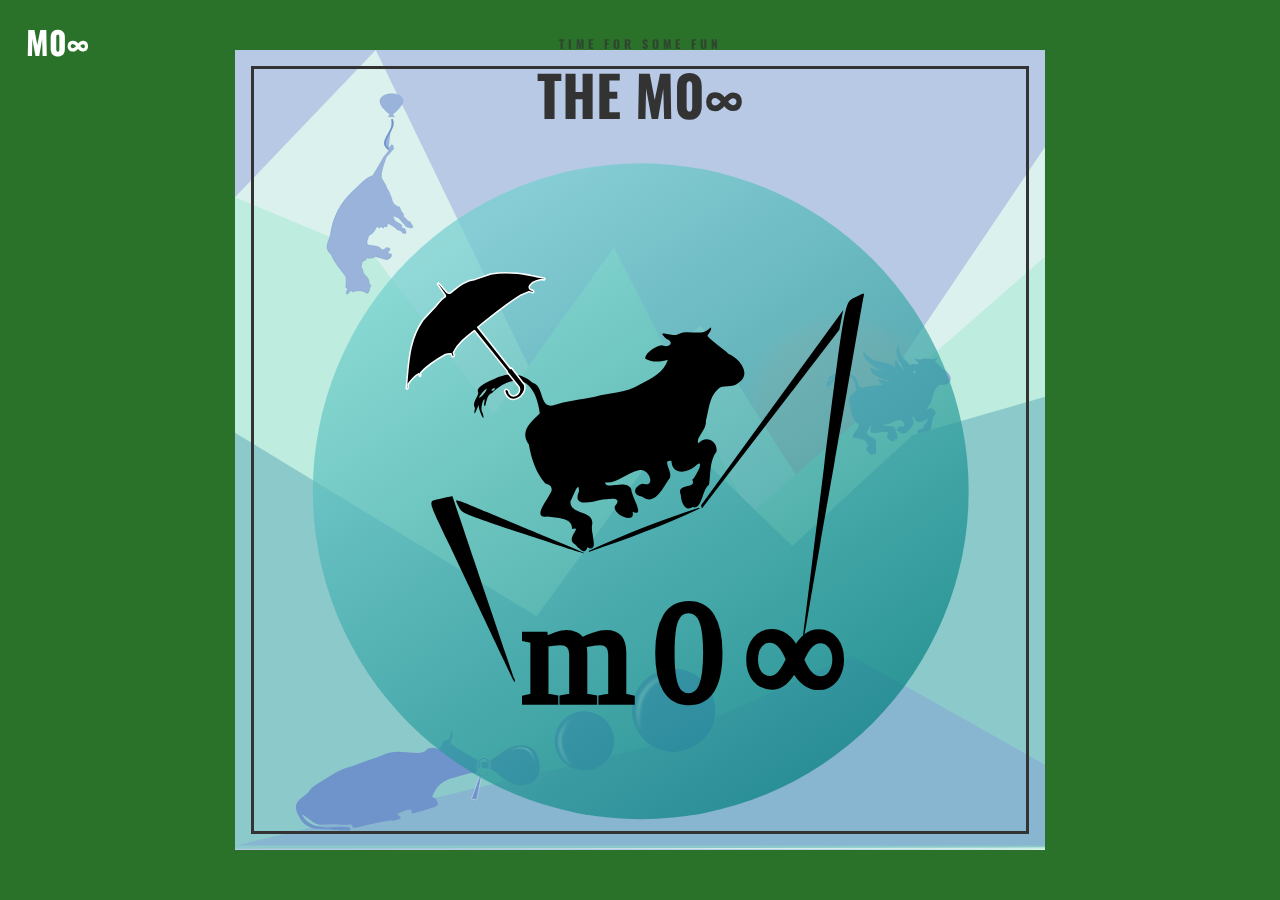
==== index.html @ 308d3264 "Update index.html" ====
<!DOCTYPE html>
<html lang="en">
<head>
    <meta charset="UTF-8">
    <meta http-equiv="X-UA-Compatible" content="IE=edge">
    <meta name="viewport" content="width=device-width, initial-scale=1.0">
    <link rel="stylesheet" href="estilos.css">
    <title>Cow 3D</title>
</head>
<body>
  <h1><a href="index.html">M0&#8734;</a></h1>
    <div class="card">
        <div class="card__content">
          <div class="card__front">
            <h3 class="card__title">The M0&#8734;
		    <img src="svg/cow_equil_anim.svg" alt="cow equil anim">
            </h3>    
            <p class="card__subtitle">Time for some fun</p>
          </div> 
          
          <div class="card__back">
            <p class="card__body"><p>SVG and CSS!</p>
            <p class="card__body__txt">
             <a href="sub_pages/svg_delay.html"> anima</a>
		    <span> | </span>
		   <a href="sub_pages/svg_cow.html">cow</a>
		    <span> | </span>
		   <a href="#">mouseOver</a>
            </p>
            <div class="card__body"><?xml version="1.0" encoding="UTF-8" standalone="no" ?>
              
              <svg id="svg19" version="1.1" viewBox="0 0 200 186" xmlns="http://www.w3.org/2000/svg">
                  <style id="style2">#g2825 {
                         stroke-linecap:round;
                         stroke-linejoin:round;
                         stroke: #000;
                         transform: translate(0 0);
                         transform-origin: 20% 80%;
                         animation: abana 3s .2s infinite alternate;
                     }
                     @keyframes abana {
                         0% {transform: rotate(0deg);}
                         100% {transform: rotate(10deg);}
                     }
                     #path20 {
                      stroke:rgb(144, 163, 144);
                      fill: rgb(42, 114, 42);
                      opacity: .7;
                     }</style>
                  <g id="g2825">
                   <path id="path4" d="m155 81c16-8 37-43 18-62-6-6-11-8-23-7-11 2-14 13-19 21 3 0.3 6-0.3 8 2 0 0 15-26 20-15 4 11-12 57-11 60 3-3 6-3 7 2z"/>
                   <path id="path8" d="m48 146 100-67"/>
                   <path id="path8-3" d="m49 150 106-70"/>
                   <path id="path10" d="m49 150-1-5-1-3"/>
                   <path id="path12" d="m48 146 91-112"/>
                   <path id="path14" d="m47 142 84-110"/>
                   <path id="path16" d="m47 142-5 5 0.2 7 7-4"/>
                  </g>
                  <g id="g2829">
                   <path id="path2" d="m41 146c-1 0.9-2-0.1-3 0.3-0.6 0.3-2-1-1 0.3 0.9 0.5 0.1 1-0.6 0.6-0.6-0.06-2 0.6-2 1 0.7 0.6 2 0.6 2 0.5-0.6 1-2 2-3 2-2 0.7-3 0.3-5 0.6-2 0.1-3-0.01-5 0.3-1-0.01-0.5-2-2-3-0.7-1-2-1-3-1-0.7 0.2-2 0.6-2 1 0.2 0.4-0.9 1-0.5 2-0.4 1 0.1 0.2 0.4-0.3-0.1 0.5 0.5 2 0.3 0.9-0.3-0.6 0.8-2 0.3-0.9 0.1 0.8 0.3-1 1-1 1-0.8 3-1 4-0.5 0.8 0.8 0.9 2 0.9 3-1 0.7-2 2-2 3 0.03 2 0.3 3 1 4 0.8 0.3 0.7 0.8 0.2 1-0.5 0.6-2 2-0.5 2 1 0.3 3 0.5 2 2 1-0.2-0.9 0.9 0.07 2 0.6 0.8 0.9 1 1 0.5 1 0.9 0.6-1 0.8-2 0.7-2-2-1-2-3 0.3-0.3 1-2 1-0.9-1 2 1 1 2 1 0.8 0.03 3-0.08 1 0.9-0.3 0.9 2 2 2 0.8 1 0.8 0.1-2 0.2-2-0.3-1-3-0.3-3-1 1 0.3 2-0.7 4-0.8 1-0.2 2 2 0.2 1-1 0.2-1 1-0.2 1 1 1 2-0.6 3-1 0.7-0.5-0.6-2 0.5-2-0.1 1 1 2 2 1 1-0.9 0.06 1-0.4 1 0.4 1-2 0-1 1-0.08 0.7 0.2 2 1 1 1 0.6 1-2 2-2 0.4-1 0.4-2 1-3 0.3-1-0.8-2-2-1-0.3-0.5 1-1 1-2 0.5-1 0.7-2 2-3 0.6-0.5 2 0.2 2-0.4 3-3-3-4-0.8-5zm-24 3c-0.03 0.5-2 1-0.5 0.4 0.2-0.1 0.3-0.3 0.5-0.4zm0.8 0.06c0.1 0.5-0.8 0.2 0 0z" style="stroke-width:.2;stroke:#000"/>
                   <path id="path18" d="m48 165s-6 2-14 2c-3 0.1-20 0.03-23-0.1-4-0.3-8-2-7-2 0.5-0.2 5-0.3 12-0.3 4-0.08 7-0.2 11-0.1l0.3-0.03c1 0.06 5 0.04 11-0.07 4-0.08 6-0.1 8-0.1 0 0 5-0.1 2 0.7z" style="stroke-width:.7;stroke:#000"/>
                  </g>
                  <g id="g1016" transform="translate(.2 -4)">
                   <path id="path20" d="m17 171c-1 1-1 1-3-0.2-2-1-4-1-6-0.06-1 1-1 1-3 0.4-2-1-4 2-1 4 2 1 3 1 5 0s2-1 4 0 3 1 5-0.09c1-1 1-1 3 0s3 1 5 0 2-1 3 0c2 1 3 1 5 0s2-1 3 0c2 1 3 1 5 0.09 2-1 2-1 4 0s3 1 5 0c2-2 1-5-1-4-1 0.6-1 0.5-3-0.4-2-1-4-1-6 0.06-1 1-1 1-3 0s-4-1-5-0.09c-1 1-2 1-3 0-2-1-4-1-5 0s-2 1-3 0.6c-1-2-5-1-5-0.3z">
                    <animateTransform animation-direction="alternate" attributeName="transform" dur="1s" from="1" repeatCount="indefinite" to="-1" type="translateX"/>
                   </path>
                   <use href="#path20" style="transform:translate(2px, 2px)"/>
                   <use href="#path20" style="transform:translate(-2px, 4px)"/>
                   <use href="#path20" style="transform:translate(2px, 6px)"/>
                  </g>
                 </svg>
 
              </div> 
          </div>
          
        </div>
      </div>
</body>
</html>
---- estilos.css ----
@import url('https://fonts.googleapis.com/css?family=Oswald:400,700');

:root {
  --level-one: translateZ(3rem);
  --level-two: translateZ(6rem);
  --level-three: translateZ(9rem);
  
  --fw-normal: 400;
  --fw-bold: 700;
  
  --clr: #b7c9e5;
}

*, *::before, *::after {
  box-sizing: border-box;
  margin: 0;
}

body {
  height: 100vh;
  display: grid;
  place-items: center;
  font-family: 'Oswald', sans-serif;
  background-color: rgb(42, 114, 42);
}
h1, h1 a {
  color: white;
  text-decoration: none;
  position: fixed;
  top: 2vh;
  left: 2vw;
  z-index: 1;
}
.card {
 width: 100vw;
 max-width: 90vh;
}

.card__content {
  text-align: center;
  position: relative;
  padding: 25em 5em;
  transition: transform 3s;
  /*background: pink;*/
  transform-style: preserve-3d;
}

.card:hover .card__content {
  transform: rotateY(.5turn);
}

.card__front,
.card__back {
  position: absolute;
  top: 0;
  bottom: 0;
  left: 0;
  right: 0;
  padding: 5em 3em;
  backface-visibility: hidden;
  transform-style: preserve-3d;
  display: grid;
  align-content: center;
}
.card__back {
  padding: 1rem;
}

.card__front {
  background-color: var(--clr);
  background-image: url(cows_scenary_svgomg.svg);
  background-size: cover;
  background-blend-mode: overlay;
  color: #333;
}

.card__front::before {
  content: '';
  position: absolute;
  --spacer: 1em;
  top: var(--spacer);
  bottom: var(--spacer);
  left: var(--spacer);
  right: var(--spacer);
  border: 3px solid currentColor;
  transform: var(--level-one);
}

.card__title {
  font-size: 3.5rem;
  transform: var(--level-three);
  order: 2;
  text-transform: uppercase;
}

.card__subtitle {
  transform: var(--level-two);
  text-transform: uppercase;
  letter-spacing: 4px;
  font-size: .75rem;
  font-weight: var(--fw-bold);
  opacity: .7;
}

.card__body {
  transform: var(--level-two);
  font-weight: var(fw-normal);
  font-size: 1.5rem;
  line-height: 1.6;
}

.card__back {
  transform: rotateY(.5turn);
  font-size: 2rem;
  background: linear-gradient(0deg, rgba(29,26,82,1) 0%, rgba(90,90,155,1) 30%, rgba(183,201,229,1) 100%);
}

.card__body__txt {
  font-size: 1.5rem;
  text-align: center;
}
.card__body__txt a {
  color: rgb(42, 114, 42);
  text-decoration: none;
}

.card__body__txt a:hover {
  color: white;
  text-decoration: underline;
}
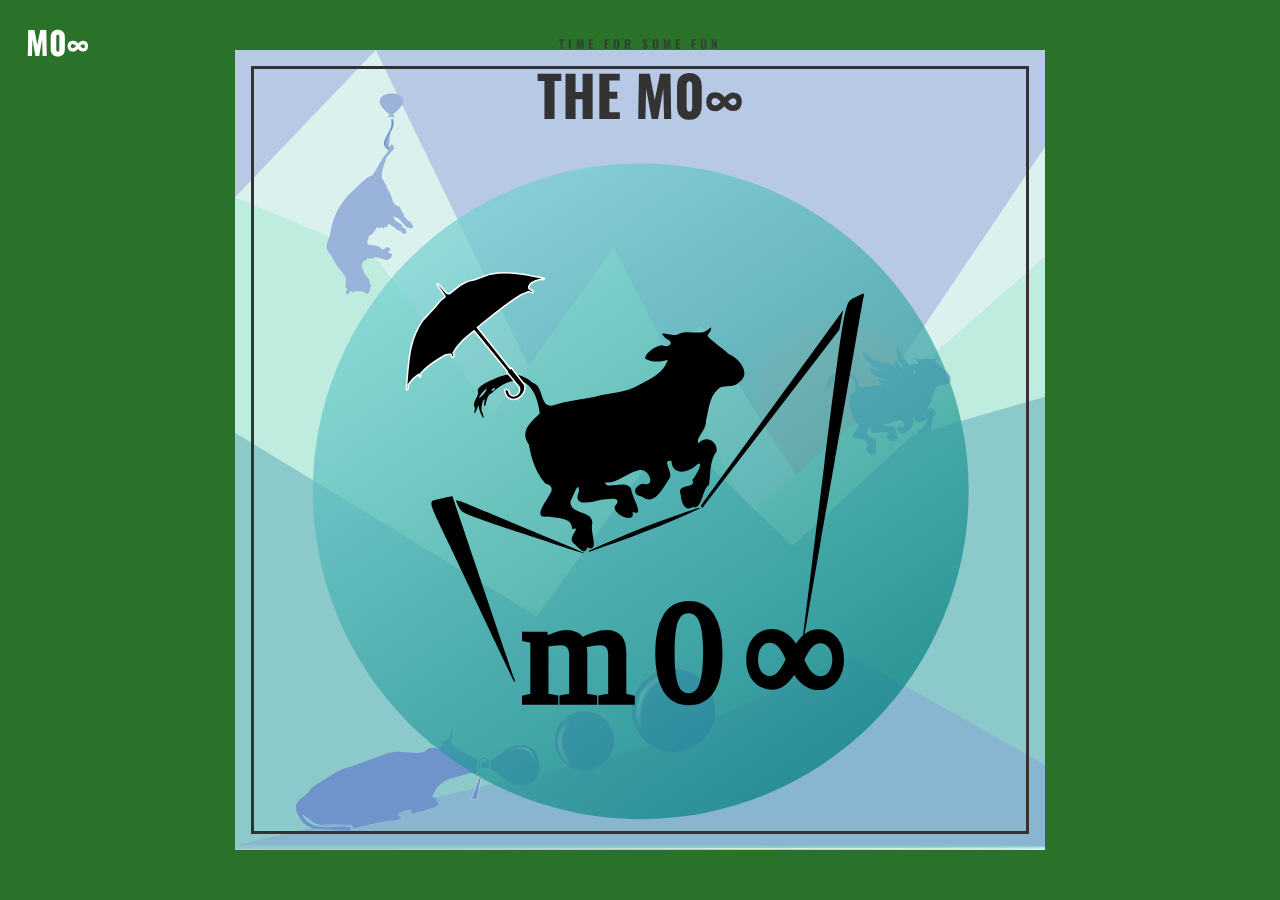
==== commit f3b6f845: "Update index.html" ====
--- a/index.html
+++ b/index.html
@@ -27,49 +27,8 @@
 		    <span> | </span>
 		   <a href="#">mouseOver</a>
             </p>
-            <div class="card__body"><?xml version="1.0" encoding="UTF-8" standalone="no" ?>
-              
-              <svg id="svg19" version="1.1" viewBox="0 0 200 186" xmlns="http://www.w3.org/2000/svg">
-                  <style id="style2">#g2825 {
-                         stroke-linecap:round;
-                         stroke-linejoin:round;
-                         stroke: #000;
-                         transform: translate(0 0);
-                         transform-origin: 20% 80%;
-                         animation: abana 3s .2s infinite alternate;
-                     }
-                     @keyframes abana {
-                         0% {transform: rotate(0deg);}
-                         100% {transform: rotate(10deg);}
-                     }
-                     #path20 {
-                      stroke:rgb(144, 163, 144);
-                      fill: rgb(42, 114, 42);
-                      opacity: .7;
-                     }</style>
-                  <g id="g2825">
-                   <path id="path4" d="m155 81c16-8 37-43 18-62-6-6-11-8-23-7-11 2-14 13-19 21 3 0.3 6-0.3 8 2 0 0 15-26 20-15 4 11-12 57-11 60 3-3 6-3 7 2z"/>
-                   <path id="path8" d="m48 146 100-67"/>
-                   <path id="path8-3" d="m49 150 106-70"/>
-                   <path id="path10" d="m49 150-1-5-1-3"/>
-                   <path id="path12" d="m48 146 91-112"/>
-                   <path id="path14" d="m47 142 84-110"/>
-                   <path id="path16" d="m47 142-5 5 0.2 7 7-4"/>
-                  </g>
-                  <g id="g2829">
-                   <path id="path2" d="m41 146c-1 0.9-2-0.1-3 0.3-0.6 0.3-2-1-1 0.3 0.9 0.5 0.1 1-0.6 0.6-0.6-0.06-2 0.6-2 1 0.7 0.6 2 0.6 2 0.5-0.6 1-2 2-3 2-2 0.7-3 0.3-5 0.6-2 0.1-3-0.01-5 0.3-1-0.01-0.5-2-2-3-0.7-1-2-1-3-1-0.7 0.2-2 0.6-2 1 0.2 0.4-0.9 1-0.5 2-0.4 1 0.1 0.2 0.4-0.3-0.1 0.5 0.5 2 0.3 0.9-0.3-0.6 0.8-2 0.3-0.9 0.1 0.8 0.3-1 1-1 1-0.8 3-1 4-0.5 0.8 0.8 0.9 2 0.9 3-1 0.7-2 2-2 3 0.03 2 0.3 3 1 4 0.8 0.3 0.7 0.8 0.2 1-0.5 0.6-2 2-0.5 2 1 0.3 3 0.5 2 2 1-0.2-0.9 0.9 0.07 2 0.6 0.8 0.9 1 1 0.5 1 0.9 0.6-1 0.8-2 0.7-2-2-1-2-3 0.3-0.3 1-2 1-0.9-1 2 1 1 2 1 0.8 0.03 3-0.08 1 0.9-0.3 0.9 2 2 2 0.8 1 0.8 0.1-2 0.2-2-0.3-1-3-0.3-3-1 1 0.3 2-0.7 4-0.8 1-0.2 2 2 0.2 1-1 0.2-1 1-0.2 1 1 1 2-0.6 3-1 0.7-0.5-0.6-2 0.5-2-0.1 1 1 2 2 1 1-0.9 0.06 1-0.4 1 0.4 1-2 0-1 1-0.08 0.7 0.2 2 1 1 1 0.6 1-2 2-2 0.4-1 0.4-2 1-3 0.3-1-0.8-2-2-1-0.3-0.5 1-1 1-2 0.5-1 0.7-2 2-3 0.6-0.5 2 0.2 2-0.4 3-3-3-4-0.8-5zm-24 3c-0.03 0.5-2 1-0.5 0.4 0.2-0.1 0.3-0.3 0.5-0.4zm0.8 0.06c0.1 0.5-0.8 0.2 0 0z" style="stroke-width:.2;stroke:#000"/>
-                   <path id="path18" d="m48 165s-6 2-14 2c-3 0.1-20 0.03-23-0.1-4-0.3-8-2-7-2 0.5-0.2 5-0.3 12-0.3 4-0.08 7-0.2 11-0.1l0.3-0.03c1 0.06 5 0.04 11-0.07 4-0.08 6-0.1 8-0.1 0 0 5-0.1 2 0.7z" style="stroke-width:.7;stroke:#000"/>
-                  </g>
-                  <g id="g1016" transform="translate(.2 -4)">
-                   <path id="path20" d="m17 171c-1 1-1 1-3-0.2-2-1-4-1-6-0.06-1 1-1 1-3 0.4-2-1-4 2-1 4 2 1 3 1 5 0s2-1 4 0 3 1 5-0.09c1-1 1-1 3 0s3 1 5 0 2-1 3 0c2 1 3 1 5 0s2-1 3 0c2 1 3 1 5 0.09 2-1 2-1 4 0s3 1 5 0c2-2 1-5-1-4-1 0.6-1 0.5-3-0.4-2-1-4-1-6 0.06-1 1-1 1-3 0s-4-1-5-0.09c-1 1-2 1-3 0-2-1-4-1-5 0s-2 1-3 0.6c-1-2-5-1-5-0.3z">
-                    <animateTransform animation-direction="alternate" attributeName="transform" dur="1s" from="1" repeatCount="indefinite" to="-1" type="translateX"/>
-                   </path>
-                   <use href="#path20" style="transform:translate(2px, 2px)"/>
-                   <use href="#path20" style="transform:translate(-2px, 4px)"/>
-                   <use href="#path20" style="transform:translate(2px, 6px)"/>
-                  </g>
-                 </svg>
- 
+            <div class="card__body">
+		    <img src="svg/cow_parapente_anim.svg" alt="cow equil anim">
               </div> 
           </div>
           
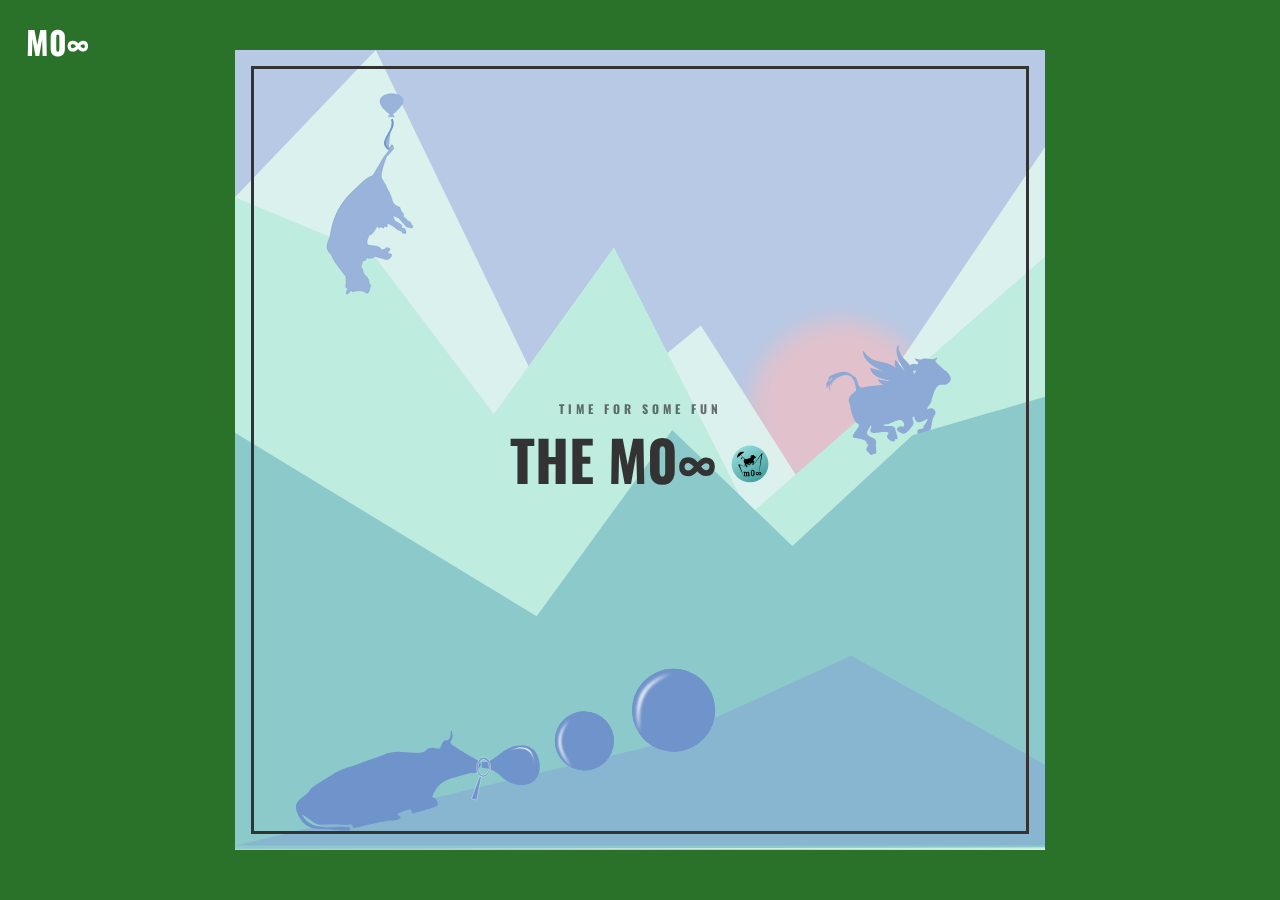
==== commit 842d9081: "Update index.html" ====
--- a/index.html
+++ b/index.html
@@ -13,7 +13,7 @@
         <div class="card__content">
           <div class="card__front">
             <h3 class="card__title">The M0&#8734;
-		    <img src="svg/cow_equil_anim.svg" alt="cow equil anim">
+		    <img src="svg/cow_equil_anim.svg" alt="cow equil anim" width="40vw">
             </h3>    
             <p class="card__subtitle">Time for some fun</p>
           </div> 
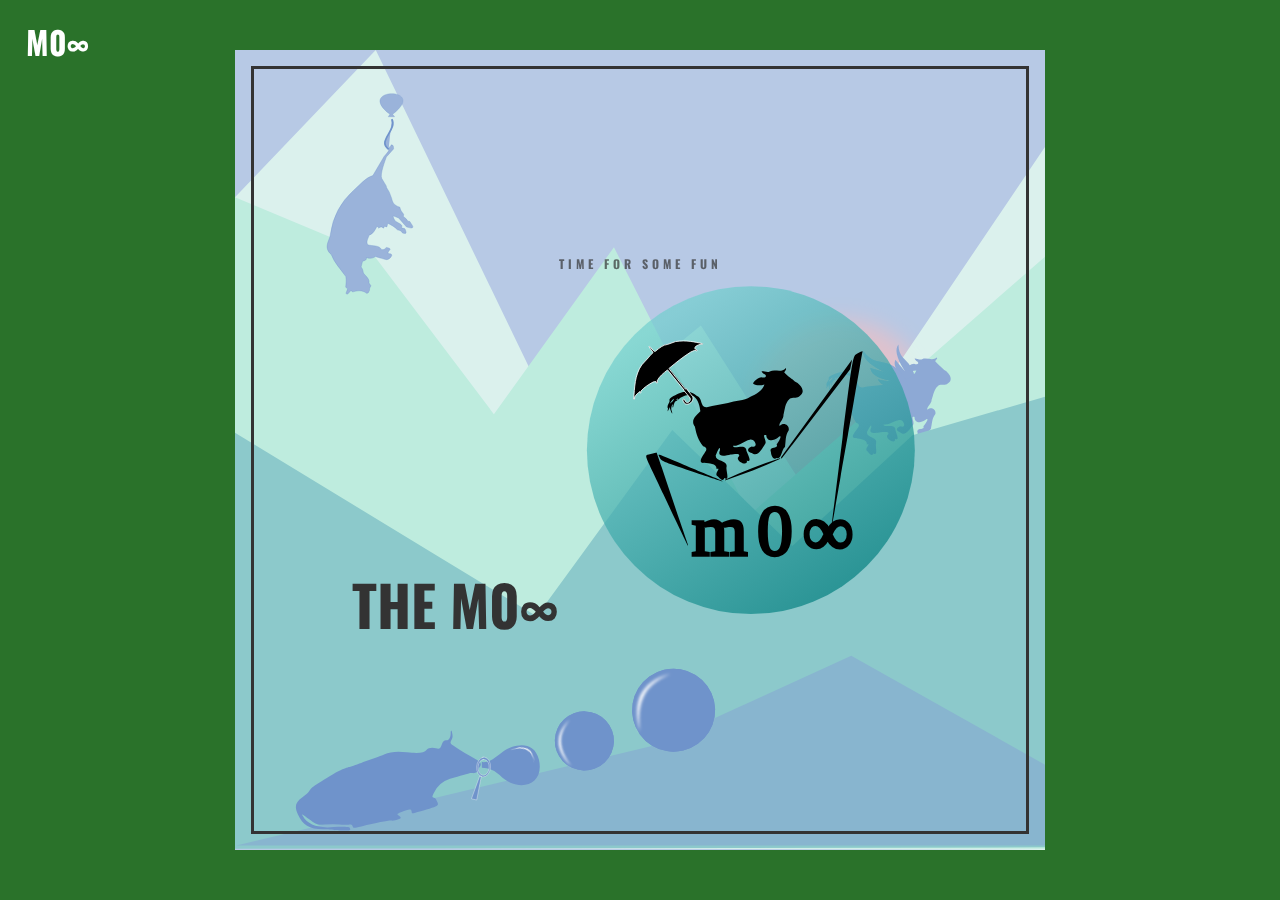
==== commit 1495dfdc: "Update index.html" ====
--- a/index.html
+++ b/index.html
@@ -13,7 +13,7 @@
         <div class="card__content">
           <div class="card__front">
             <h3 class="card__title">The M0&#8734;
-		    <img src="svg/cow_equil_anim.svg" alt="cow equil anim" width="40vw">
+		    <img src="svg/cow_equil_anim.svg" alt="cow equil anim" width="50%">
             </h3>    
             <p class="card__subtitle">Time for some fun</p>
           </div> 
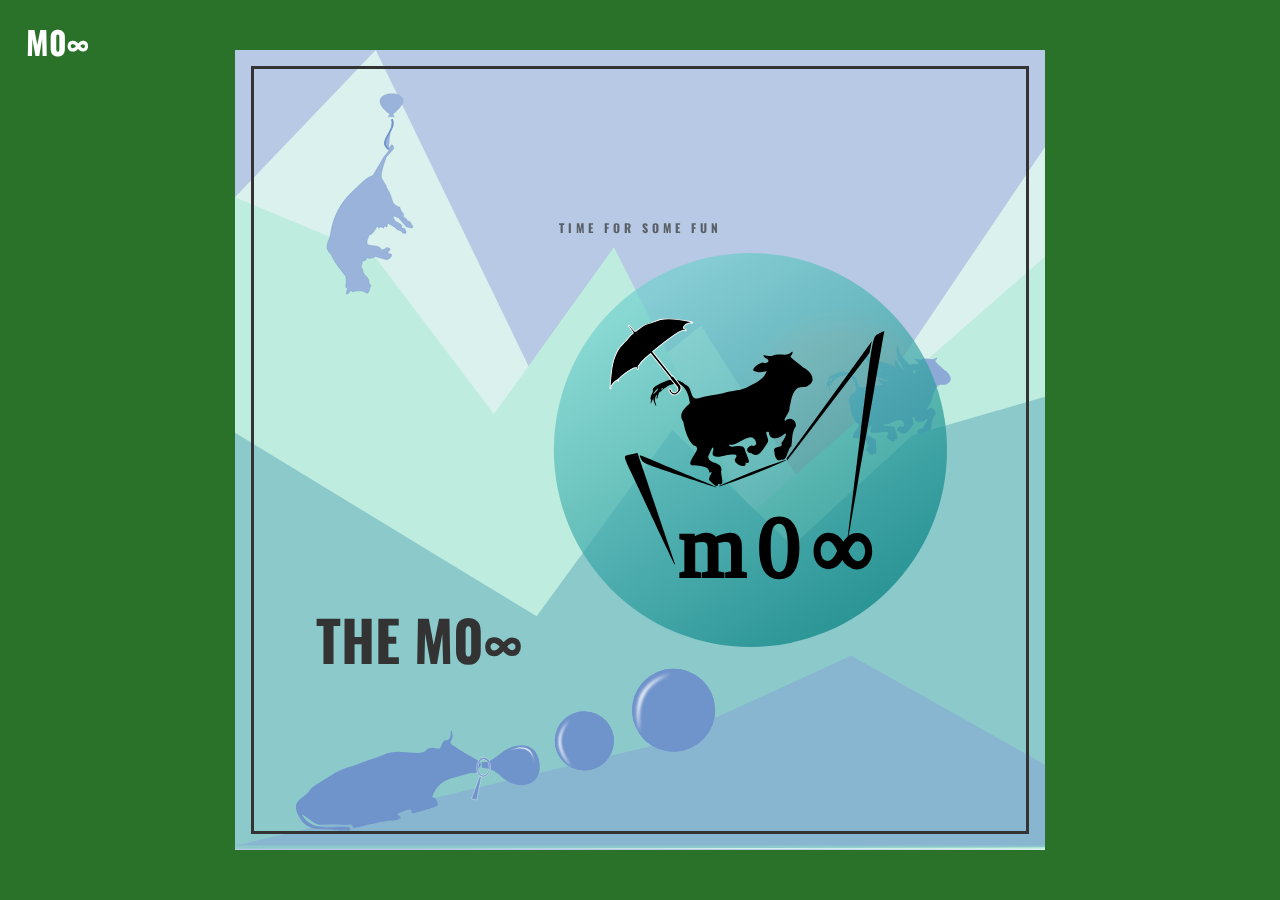
==== commit d34382da: "Update index.html" ====
--- a/index.html
+++ b/index.html
@@ -13,7 +13,7 @@
         <div class="card__content">
           <div class="card__front">
             <h3 class="card__title">The M0&#8734;
-		    <img src="svg/cow_equil_anim.svg" alt="cow equil anim" width="50%">
+		    <img src="svg/cow_equil_anim.svg" alt="cow equil anim" width="60%">
             </h3>    
             <p class="card__subtitle">Time for some fun</p>
           </div> 
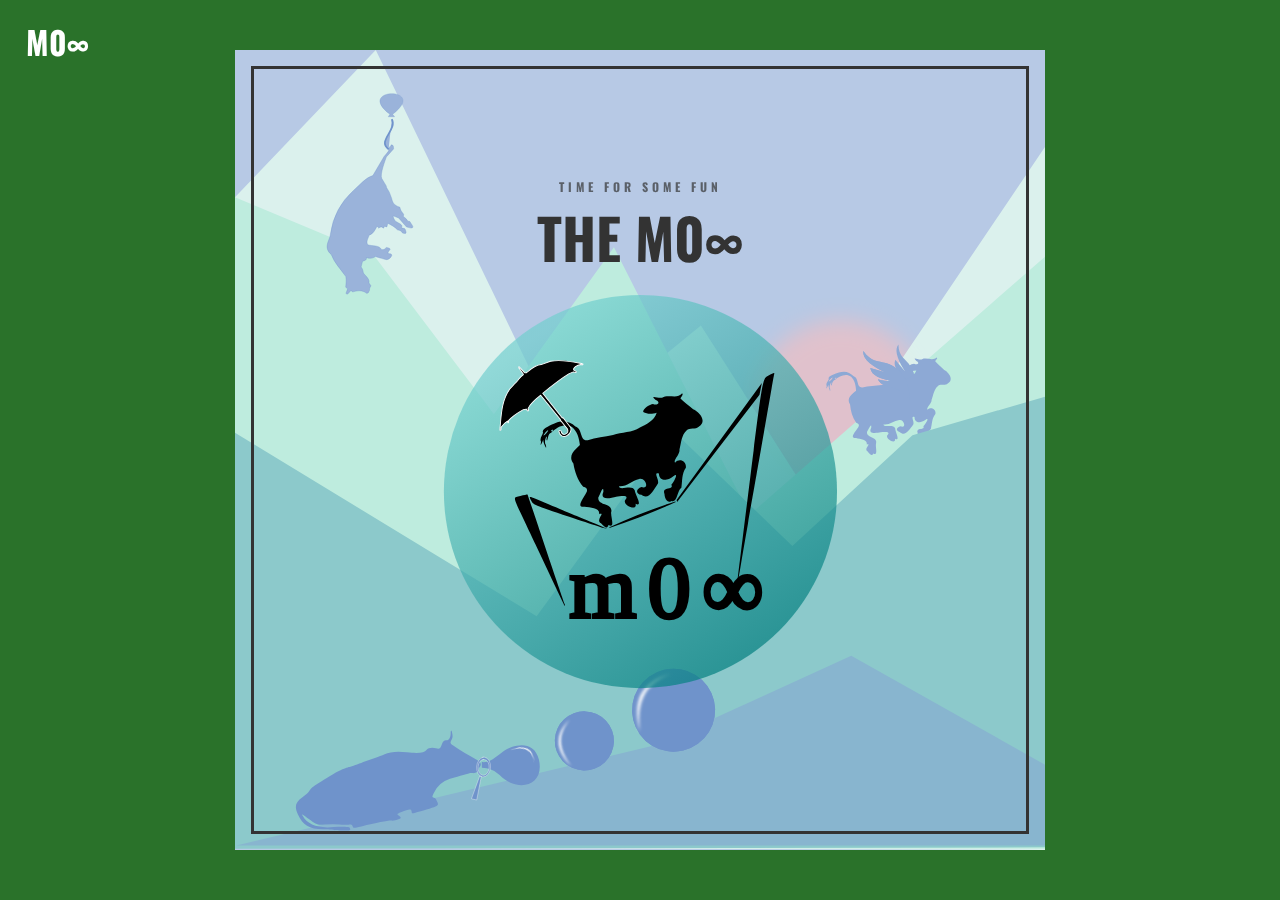
==== commit fa1f68c0: "Update index.html" ====
--- a/index.html
+++ b/index.html
@@ -13,7 +13,7 @@
         <div class="card__content">
           <div class="card__front">
             <h3 class="card__title">The M0&#8734;
-		    <img src="svg/cow_equil_anim.svg" alt="cow equil anim" width="60%">
+		    <p><img src="svg/cow_equil_anim.svg" alt="cow equil anim" width="60%"></p>
             </h3>    
             <p class="card__subtitle">Time for some fun</p>
           </div> 
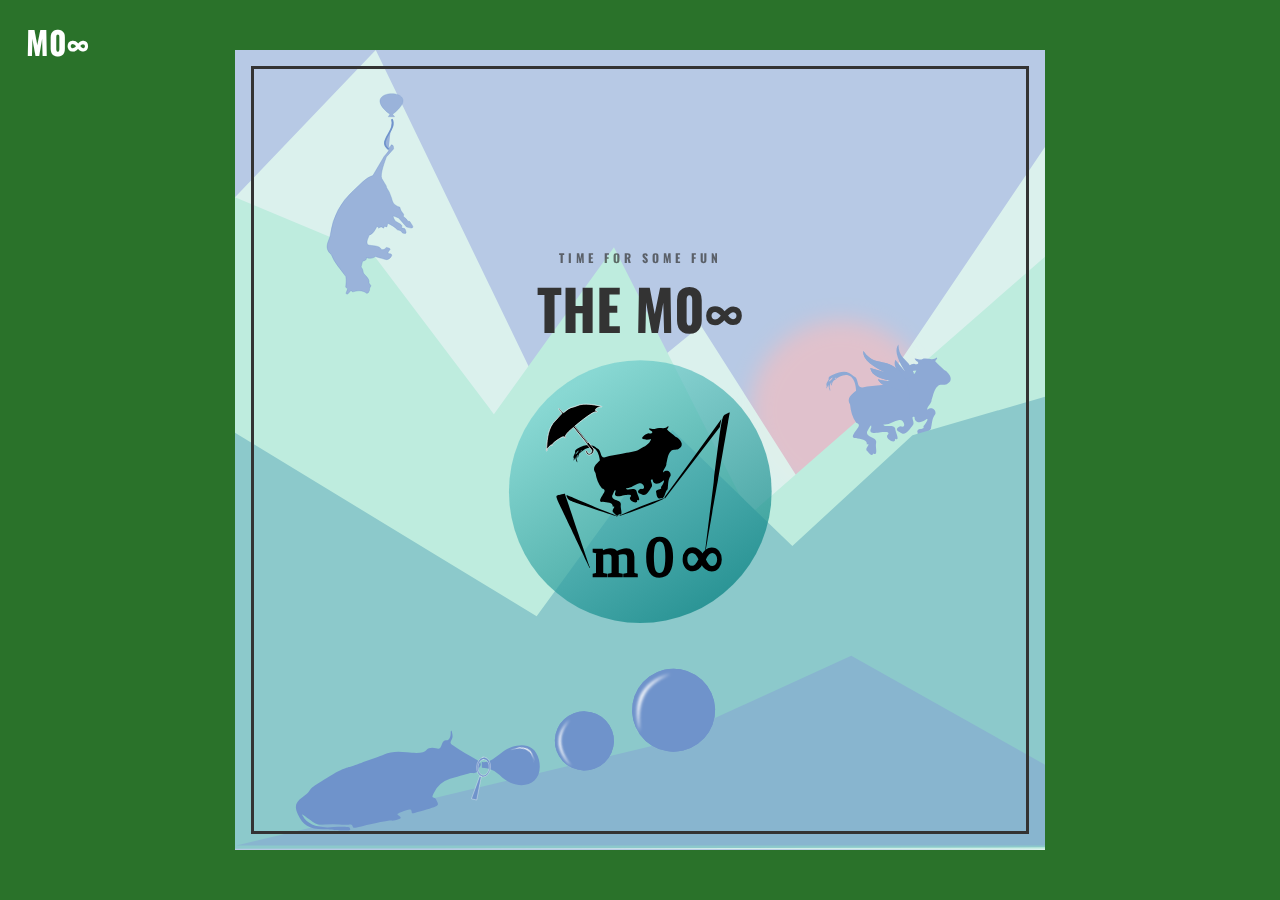
==== commit de3faa35: "Update index.html" ====
--- a/index.html
+++ b/index.html
@@ -13,7 +13,7 @@
         <div class="card__content">
           <div class="card__front">
             <h3 class="card__title">The M0&#8734;
-		    <p><img src="svg/cow_equil_anim.svg" alt="cow equil anim" width="60%"></p>
+		    <p><img src="svg/cow_equil_anim.svg" alt="cow equil anim" width="40%"></p>
             </h3>    
             <p class="card__subtitle">Time for some fun</p>
           </div> 
@@ -28,7 +28,7 @@
 		   <a href="#">mouseOver</a>
             </p>
             <div class="card__body">
-		    <img src="svg/cow_parapente_anim.svg" alt="cow equil anim">
+		    <img src="svg/cow_parapente_anim.svg" alt="cow parapente anim" width="80%">
               </div> 
           </div>
           
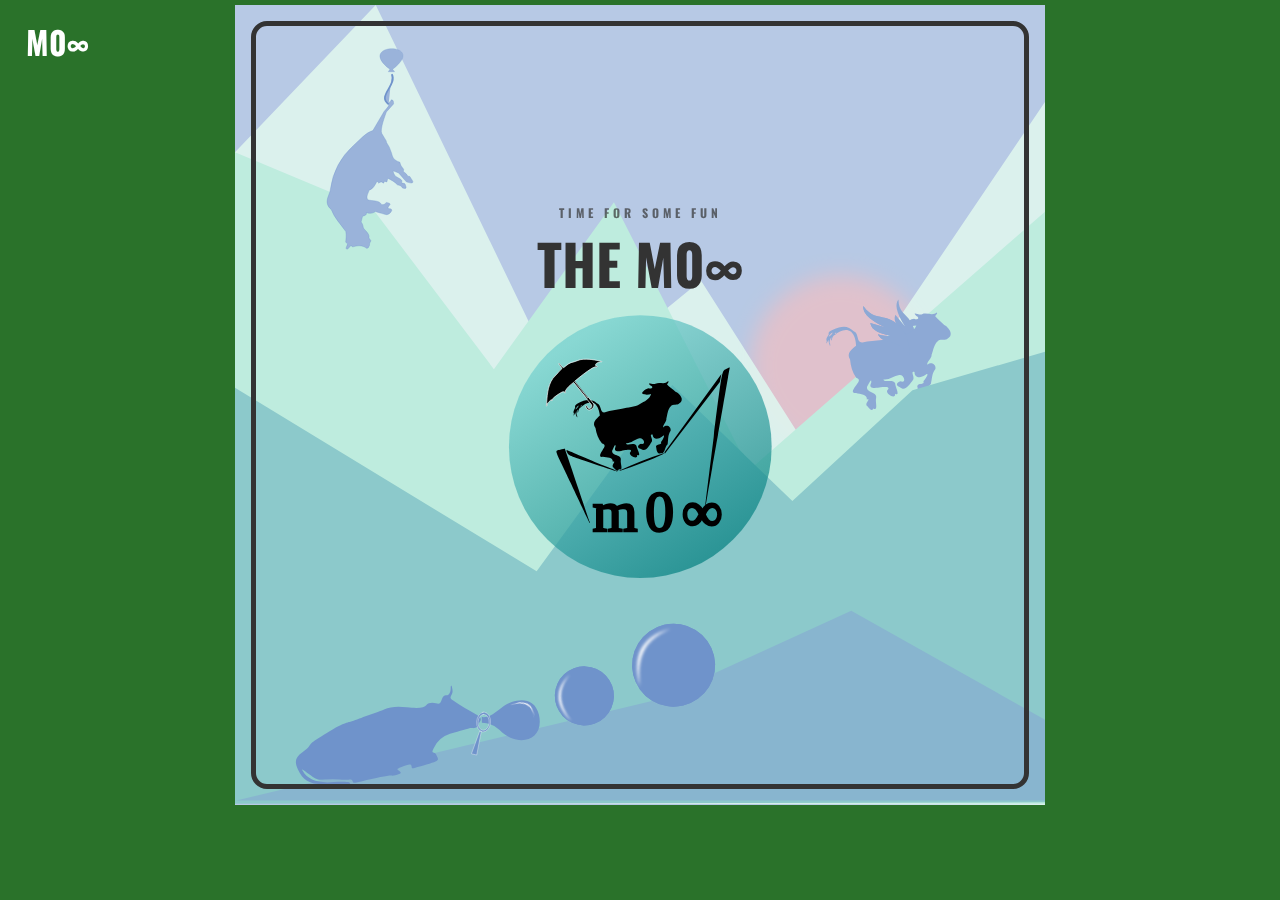
==== commit f7052c89: "Update index.html" ====
--- a/index.html
+++ b/index.html
@@ -5,6 +5,8 @@
     <meta http-equiv="X-UA-Compatible" content="IE=edge">
     <meta name="viewport" content="width=device-width, initial-scale=1.0">
     <link rel="stylesheet" href="estilos.css">
+	 <link rel="icon" type="image/svg+xml" href="/favicon.svg">
+    <link rel="alternate icon" href="/favicon.ico">
     <title>Cow 3D</title>
 </head>
 <body>
--- a/estilos.css
+++ b/estilos.css
@@ -17,7 +17,7 @@
 }
 
 body {
-  height: 100vh;
+  height: 90vh;
   display: grid;
   place-items: center;
   font-family: 'Oswald', sans-serif;
@@ -82,8 +82,9 @@
   bottom: var(--spacer);
   left: var(--spacer);
   right: var(--spacer);
-  border: 3px solid currentColor;
+  border: 5px solid currentColor;
   transform: var(--level-one);
+  border-radius: var(--spacer);
 }
 
 .card__title {
